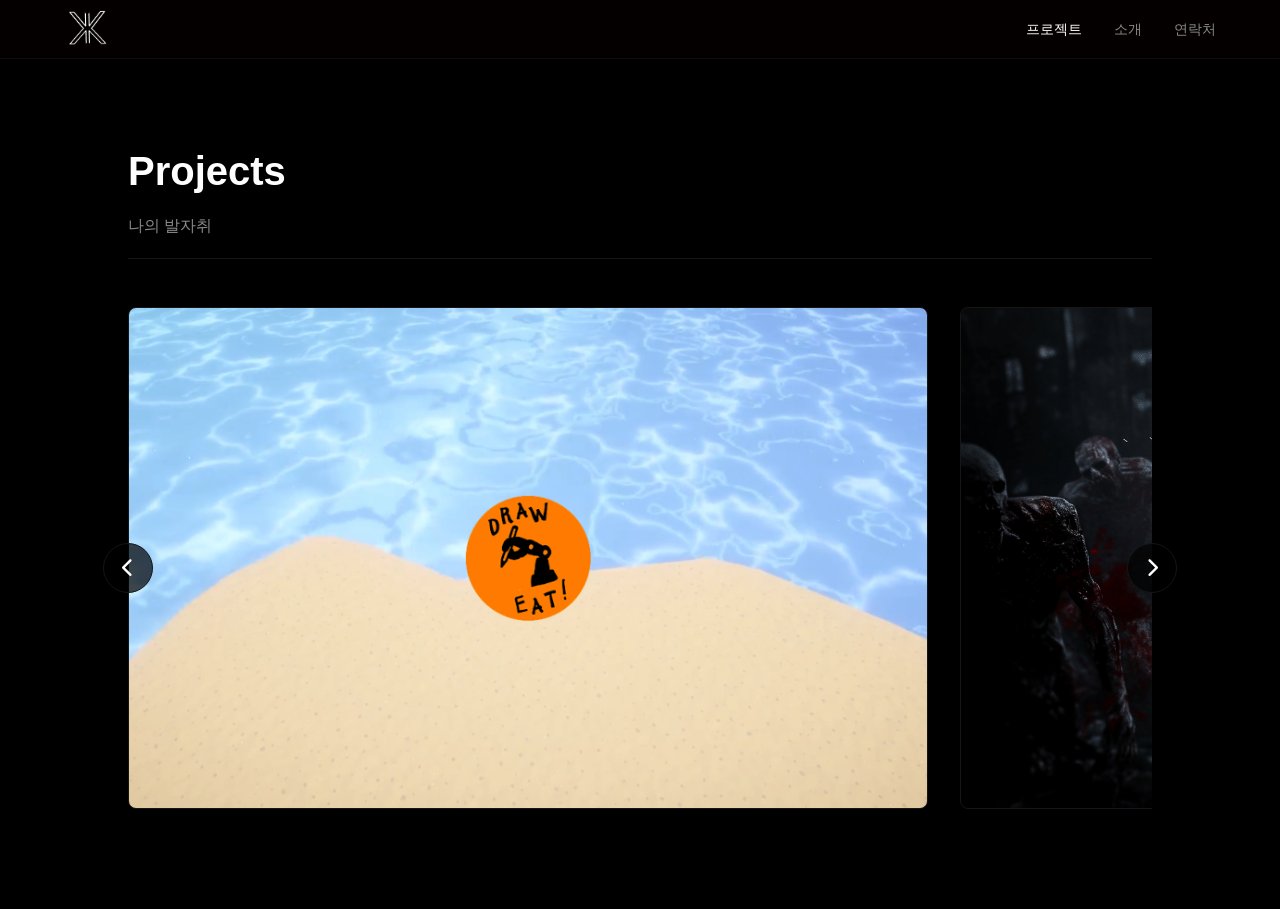
==== index.html @ f2ca092b "04-15 사진 첨부" ====
<!DOCTYPE html>
<html lang="ko">

<head>
    <meta name="viewport" content="width=device-width, initial-scale=1.0">
    <meta charset="UTF-8">
    <title>기록보관소</title>
    <link rel="stylesheet" href="style.css">
    <link rel="stylesheet" href="https://cdnjs.cloudflare.com/ajax/libs/font-awesome/6.4.0/css/all.min.css">
</head>

<body>
    <header>
        <img class="logo" src="./Images/Projects/Name_MonogramW.png" alt="K_Q_1">
        <nav>
            <ul>
                <li><a href="index.html" style="color: var(--text-main);">프로젝트</a></li>
                <li><a href="about.html">소개</a></li>
                <li><a href="contact.html">연락처</a></li>
            </ul>
        </nav>
    </header>



    <section id="projects" class="projects-section">
        <div class="projects-header">
            <div class="title-group">
                <h2>Projects</h2>
                <p>나의 발자취</p>
            </div>
            <!-- <a href="#" target="_blank" class="github-link">개발 블로그 보러가기 <i class="fas fa-blog"></i></a> -->
        </div>

        <div class="carousel-container">
            <button class="carousel-btn prev-btn" aria-label="Previous Project"><i class="fas fa-chevron-left"></i></button>
            <div class="projects-grid" id="projectsGrid">
            <!-- Project 1 -->
            <div class="project-card" onclick="openModal('abyss')">
                <div class="project-img"
                    style="background-image: url('./Images/Projects/DrawIt/Shot1.png');">
                    <div class="project-overlay">
                        <span class="btn-view"><i class="fas fa-expand-arrows-alt"></i> 상세보기</span>
                    </div>
                </div>
                <div class="project-info">
                    <span class="engine-tag">>_ UNITY</span>
                    <h3>Draw It</h3>
                    <p class="project-desc">가상현실에서 핸드트래킹을 통해 그림을 그린 후 로봇팔을 통해 실제 쿠키 위에 그림을 그려주는 게임입니다. 부산 벡스코에서 전시하였습니다.
                    </p>
                    <div class="skill-tags">
                        <span>UNITY</span>
                        <span>C#</span>
                        <span>Meta All in One SDK</span>
                        <span class="plus-tag">+1</span>
                    </div>
                </div>
            </div>

            <!-- Project 2 -->
            <div class="project-card" onclick="openModal('lab')">
                <div class="project-img"
                    style="background-image: url('./Images/Projects/DreadRush/DreadRush.png');">
                    <div class="project-overlay">
                        <span class="btn-view"><i class="fas fa-expand-arrows-alt"></i> 상세보기</span>
                    </div>
                </div>
                <div class="project-info">
                    <span class="engine-tag">>_ UNITY</span>
                    <h3>Dread Rush</h3>
                    <p class="project-desc">VR로 개발한 좀비 슈팅게임입니다. 컨트롤러에 총모양 서드파티손잡이를 달아 몰입도를 높였습니다.</p>
                    <div class="skill-tags">
                        <span>UNITY</span>
                        <span>C#</span>
                        <span>STEAMWORKS API</span>
                    </div>
                </div>
            </div>

            <!-- Project 3 -->
            <div class="project-card" onclick="openModal('campus')">
                <div class="project-img"
                    style="background-image: url('./Images/Projects/Illusion/Illusion0.png');">
                    <div class="project-overlay">
                        <span class="btn-view"><i class="fas fa-expand-arrows-alt"></i> 상세보기</span>
                    </div>
                </div>
                <div class="project-info">
                    <span class="engine-tag">>_ UNITY</span>
                    <h3>환영(幻影)</h3>
                    <p class="project-desc">아두이노와 터치디자이너를 사용해 제작한 인터랙티브 미디어 아트로, 시간의 비가역성과 착각을 담아내고자 하였습니다.</p>
                    <div class="skill-tags">
                        <span>UNITY</span>
                        <span>C#</span>
                        <span>Meta All in One SDK</span>
                    </div>
                </div>
            </div>

            <!-- Project 4: FactoryRunner -->
            <div class="project-card" onclick="openModal('factory')">
                <div class="project-img"
                    style="background-image: url('./Images/Projects/FactoryRunner/OBBY.png');">
                    <div class="project-overlay">
                        <span class="btn-view"><i class="fas fa-expand-arrows-alt"></i> 상세보기</span>
                    </div>
                </div>
                <div class="project-info">
                    <span class="engine-tag">>_ UNITY</span>
                    <h3>Factory Runner</h3>
                    <p class="project-desc">공장을 배경으로 장애물을 극복하며 목적지까지 도달하는 러닝 액션 게임입니다.</p>
                    <div class="skill-tags">
                        <span>UNITY</span>
                        <span>C#</span>
                    </div>
                </div>
            </div>

            <!-- Project 5: Graduation 
            <div class="project-card" onclick="openModal('graduation')">
                <div class="project-img"
                    style="background-image: url('https://images.unsplash.com/photo-1454165804606-c3d57bc86b40?auto=format&fit=crop&q=80&w=400');">
                    <div class="project-overlay">
                        <span class="btn-view"><i class="fas fa-expand-arrows-alt"></i> 상세보기</span>
                    </div>
                </div>
                <div class="project-info">
                    <span class="engine-tag">>_ TBA</span>
                    <h3>졸업작품 (준비중)</h3>
                    <p class="project-desc">현재 진행 중인 졸업작품 프로젝트입니다.</p>
                    <div class="skill-tags">
                        <span>TBA</span>
                    </div>
                </div>
            </div>
            -->
            </div>
            <button class="carousel-btn next-btn" aria-label="Next Project"><i class="fas fa-chevron-right"></i></button>
        </div>
    </section>



    <!-- Project Modal -->
    <div id="projectModal" class="modal">
        <div class="modal-content">
            <div class="modal-header">
                <h2 id="modalTitle">Project Title</h2>
                <span class="close-modal" onclick="closeModal()"><i class="fas fa-times"></i></span>
            </div>

            <div class="modal-body">
                <div class="modal-left">
                    <div class="modal-main-img" id="modalMainImg"></div>
                    <div class="modal-thumbnails" id="modalThumbnails">
                        <!-- Thumbnails will be injected here -->
                    </div>
                </div>

                <div class="modal-right">
                    <div class="modal-actions">
                        <a href="#" target="_blank" class="btn-secondary" id="modalBlogBtn"><i class="fas fa-blog"></i> 개발 과정 보기</a>
                    </div>

                    <div class="modal-section">
                        <h3>ABOUT PROJECT</h3>
                        <p id="modalDesc">프로젝트 설명 내용이 들어갑니다.</p>
                    </div>

                    <div class="modal-section">
                        <h3>KEY FEATURES</h3>
                        <ul id="modalFeatures">
                            <li>핵심 기능 1</li>
                        </ul>
                    </div>

                    <div class="modal-section">
                        <h3>TECH STACK</h3>
                        <div class="skill-tags" id="modalTechStack">
                            <span>Unity</span><span>C#</span>
                        </div>
                    </div>
                </div>
            </div>
        </div>
    </div>

    <!-- Full Screen Image Viewer -->
    <div id="fullScreenViewer" class="fullscreen-viewer">
        <img id="fullScreenImg" src="" alt="Full Screen">
    </div>

    <script src="main.js"></script>
</body>

</html>
---- style.css ----
:root {
    --bg-color: oklch(0.02 0 0);
    /* 배경: 완전 검정보다 약간 깊이감 있는 블랙 */
    --card-bg: oklch(0.07 0 0);
    /* 카드 배경: 짙은 회색 */
    --text-main: oklch(1 0 0);
    --text-sub: oklch(0.63 0 0);
    /* 서브 텍스트: 회색 */
    --accent: oklch(1 0 0);
    /* 강조색: 화이트 */
    --border: oklch(0.2 0 0);
    /* 경계선 색상 */
}

html {
    scroll-behavior: smooth;
    overflow-y: scroll;
}

* {
    margin: 0;
    padding: 0;
    box-sizing: border-box;
    font-family: 'Pretendard', 'Inter', sans-serif;
    /* 폰트가 핵심입니다 */
}

body {
    background-color: var(--bg-color);
    color: var(--text-main);
    line-height: 1.6;
}


header {
    position: sticky;
    top: 0;
    z-index: 1000;
    background-color: rgba(5, 0, 0, 0.8);
    backdrop-filter: blur(10px);
    display: flex;
    justify-content: space-between;
    align-items: center;
    padding: 1rem 5%; /* 원래 수준의 슬림한 상단바 굵기를 유지합니다 */
    border-bottom: 1px solid rgba(255, 255, 255, 0.05);
}

nav {
    margin-left: auto; /* 로고가 공중에 떠 있기 때문에, 메뉴들이 오른쪽 끝에 붙도록 밀어줍니다 */
}

.logo {
    position: absolute;
    top: 5px; /* 위쪽 여백을 주어 상하 간격의 밸런스를 맞춤 */
    left: 5%;
    height: 50px; /* 로고 크기만 단독으로 큼직하게! 숫자를 조절해보세요 */
    width: auto;
    object-fit: contain;
    z-index: 1001; /* 다른 요소들보다 항상 위에 뜨도록 설정 */
}

nav ul {
    display: flex;
    list-style: none;
}

nav ul li {
    margin-left: 2rem;
}

nav ul li a {
    text-decoration: none;
    font-size: 0.9rem;
    color: var(--text-sub);
    transition: 0.3s;
}

nav ul li a:hover {
    color: var(--text-main);
}

.hero {
    display: flex;
    align-items: center;
    justify-content: space-between;
    min-height: 80vh;
    padding: 0 10%;
}

.hero-text {
    flex: 1.2;
}

.badge {
    background: rgba(255, 255, 255, 0.1);
    padding: 8px 16px;
    border-radius: 50px;
    font-size: 0.8rem;
    border: 1px solid var(--border);
    margin-bottom: 2rem;
    display: inline-block;
}

.hero-text h1 {
    font-size: 4.5rem;
    /* 크게 가야 느낌이 납니다 */
    line-height: 1.1;
    margin-bottom: 1.5rem;
}

.hero-text p {
    color: var(--text-sub);
    font-size: 1.1rem;
    margin-bottom: 2rem;
}

.hero-text strong {
    color: var(--text-main);
}

.hero-visual {
    flex: 0.8;
    display: flex;
    justify-content: flex-end;
}

.image-card {
    position: relative;
    max-width: 450px;
    width: 100%;
    height: 500px;
    display: flex;
    align-items: flex-end;
    padding: 20px;
    cursor: pointer;
    transition: transform 0.3s cubic-bezier(0.25, 1, 0.5, 1);
}

.image-card:hover {
    transform: translateY(-10px);
}

.card-bg-front, .card-bg-back {
    position: absolute;
    top: 0; left: 0; right: 0; bottom: 0;
    border-radius: 24px;
    background-size: cover;
    background-position: center;
    border: 1px solid #2a2a2a;
    background-color: var(--card-bg);
    transition: transform 0.5s cubic-bezier(0.4, 0, 0.2, 1), z-index 0s 0.25s, box-shadow 0.5s ease;
    box-shadow: 0 5px 15px rgba(0,0,0,0.3);
}

.card-bg-front {
    background-image: url('Images/Profile/IMG_20240602_171643_382.webp'); 
    transform: rotate(0deg) translate(0px, 0px);
    z-index: 2;
}

.card-bg-back {
    background-image: url('https://images.unsplash.com/photo-1592478411213-6153e4ebc07d?auto=format&fit=crop&q=80&w=600'); 
    transform: rotate(-3deg) translate(-10px, 5px);
    z-index: 1;
}

.image-card:hover .card-bg-front {
    box-shadow: 0 15px 30px rgba(0, 0, 0, 0.5);
}

.image-card.swapped .card-bg-front {
    transform: rotate(-3deg) translate(-10px, 5px);
    z-index: 1;
    box-shadow: 0 5px 15px rgba(0,0,0,0.3);
}

.image-card.swapped .card-bg-back {
    transform: rotate(0deg) translate(0px, 0px);
    z-index: 2;
}

.image-card.swapped:hover .card-bg-back {
    box-shadow: 0 15px 30px rgba(0, 0, 0, 0.5);
}

/* Removed `::before` tilted line, combined with real layered cards */

.badge-unity {
    background: #000;
    padding: 10px 20px;
    border-radius: 12px;
    font-size: 0.8rem;
    border: 1px solid var(--border);
    display: flex;
    align-items: center;
    position: relative;
    z-index: 10;
}

.cta-group {
    display: flex;
    align-items: center;
    gap: 20px;
}

.btn-primary {
    background: #fff;
    color: #000;
    padding: 15px 35px;
    border-radius: 12px;
    font-weight: 700;
    border: none;
    cursor: pointer;
}

.social-links i {
    font-size: 1.2rem;
    color: var(--text-sub);
    margin-left: 15px;
    padding: 12px;
    border: 1px solid var(--border);
    border-radius: 50%;
    cursor: pointer;
}


.about-me {
    padding: 5rem 10%;
}

.section-title h2 {
    font-size: 2.5rem;
    margin-bottom: 10px;
}

.about-content {
    display: flex;
    gap: 60px;
    margin-top: 40px;
}

.content-left {
    flex: 1.2;
}

.content-right {
    flex: 0.8;
}

.tech-grid {
    display: grid;
    grid-template-columns: repeat(2, 1fr);
    gap: 20px;
    margin-bottom: 30px;
}

.tech-card,
.background-box {
    background: #121212;
    border: 1px solid #2a2a2a;
    padding: 24px;
    border-radius: 16px;
}

.section-title p {
    color: var(--text-sub);
    font-size: 1.1rem;
    margin-bottom: 2rem;
}

.background-box p {
    color: var(--text-sub);
}

h3 {
    font-size: 1.3rem;
    margin-bottom: 1.5rem;
    color: var(--text-main);
}

.timeline {
    position: relative;
}

.timeline-item {
    position: relative;
    background: #121212;
    border: 1px solid #2a2a2a;
    padding: 24px;
    border-radius: 16px;
    margin-left: 30px;
    margin-bottom: 30px;
}

/* 수직 선 */
.timeline::before {
    content: '';
    position: absolute;
    left: 15px;
    transform: translateX(-50%);
    top: 10px;
    bottom: 0;
    width: 2px;
    background: #333;
}

/* 타임라인 원 */
.timeline-item::before {
    content: '';
    position: absolute;
    left: -15.5px;
    transform: translateX(-50%);
    top: 28px;
    width: 14px;
    height: 14px;
    border-radius: 50%;
    border: 2px solid #555;
    background: #121212;
    z-index: 1;
}

.time-header {
    display: flex;
    justify-content: space-between;
    align-items: center;
    margin-bottom: 10px;
}

.time-header h4 {
    font-size: 1.1rem;
    color: var(--text-main);
}

.time-header .date {
    font-size: 0.9rem;
    color: var(--text-sub);
}

.sub-title {
    color: var(--accent);
    font-weight: 500;
    margin-bottom: 8px;
}

.desc {
    color: var(--text-sub);
    font-size: 0.95rem;
}

@media (max-width: 1024px) {
    .about-content {
        flex-direction: column;
        /* 세로로 쌓기 */
    }

    .tech-grid {
        grid-template-columns: 1fr;
        /* 1줄로 변경 */
    }
}

/* ==========================================================================
   Projects Section
   ========================================================================== */
.projects-section {
    padding: 5rem 10%;
}

.projects-header {
    display: flex;
    justify-content: space-between;
    align-items: flex-end;
    margin-bottom: 3rem;
    border-bottom: 1px solid var(--border);
    padding-bottom: 20px;
}

.projects-header h2 {
    font-size: 2.5rem;
    margin-bottom: 10px;
}

.projects-header p {
    color: var(--text-sub);
}

.github-link {
    color: var(--text-main);
    text-decoration: none;
    font-size: 0.9rem;
    display: flex;
    align-items: center;
    gap: 8px;
    font-weight: 500;
}

.github-link:hover {
    color: var(--accent);
}

.carousel-container {
    position: relative;
    display: flex;
    align-items: center;
    width: 100%;
}

.carousel-btn {
    position: absolute;
    top: 50%;
    transform: translateY(-50%);
    background: rgba(0, 0, 0, 0.7);
    color: white;
    border: 1px solid var(--border);
    width: 50px;
    height: 50px;
    border-radius: 50%;
    display: flex;
    align-items: center;
    justify-content: center;
    cursor: pointer;
    z-index: 10;
    transition: 0.3s;
    font-size: 1.2rem;
}

.carousel-btn:hover {
    background: #fff;
    color: #000;
}

.prev-btn {
    left: -25px;
}

.next-btn {
    right: -25px;
}

.projects-grid {
    display: flex;
    gap: 32px;
    overflow-x: auto;
    scroll-behavior: smooth;
    scroll-snap-type: x mandatory;
    padding-bottom: 20px;
    width: 100%;
}

/* Custom Scrollbar for Carousel */
.projects-grid::-webkit-scrollbar {
    height: 8px;
}
.projects-grid::-webkit-scrollbar-track {
    background: #111; 
    border-radius: 4px;
}
.projects-grid::-webkit-scrollbar-thumb {
    background: #444; 
    border-radius: 4px;
}

.project-card {
    flex: 0 0 calc(90% - 16px);
    max-width: 800px;
    scroll-snap-align: center;
    background: #111;
    border: 1px solid var(--border);
    border-radius: 8px;
    overflow: hidden;
    display: flex;
    flex-direction: column;
}

.project-img {
    height: 500px;
    background-size: cover;
    background-position: center;
}

.project-info {
    display: none;
}

.engine-tag {
    font-size: 0.75rem;
    color: #888;
    margin-bottom: 12px;
    letter-spacing: 1px;
    font-weight: 600;
}

.project-card h3 {
    font-size: 1.4rem;
    margin-bottom: 12px;
}

.project-desc {
    color: var(--text-sub);
    font-size: 0.95rem;
    margin-bottom: 24px;
    flex: 1;
    line-height: 1.5;
}

.skill-tags {
    display: flex;
    flex-wrap: wrap;
    gap: 8px;
}

.skill-tags span {
    background: #1a1a1a;
    border: 1px solid #333;
    padding: 6px 12px;
    font-size: 0.75rem;
    color: #aaa;
    border-radius: 4px;
}

.skill-tags .plus-tag {
    background: #222;
    color: #fff;
}

/* ==========================================================================
   Contact Section
   ========================================================================== */
.contact-section {
    padding: 5rem 10% 8rem 10%;
    display: flex;
    justify-content: center;
}

.contact-card {
    background: #151515;
    border-radius: 16px;
    padding: 60px;
    width: 100%;
    max-width: 900px;
    text-align: center;
}

.contact-card h2 {
    font-size: 3rem;
    margin-bottom: 15px;
}

.contact-subtitle {
    color: var(--text-sub);
    font-size: 1.1rem;
    margin-bottom: 50px;
    line-height: 1.6;
}

.contact-grid {
    display: grid;
    grid-template-columns: 1fr 1fr;
    gap: 20px;
    margin-bottom: 40px;
}

.contact-item {
    background: #0a0a0a;
    border: 1px solid var(--border);
    padding: 24px;
    display: flex;
    align-items: center;
    gap: 20px;
    text-align: left;
}

.contact-icon {
    width: 48px;
    height: 48px;
    background: #1a1a1a;
    border-radius: 50%;
    display: flex;
    align-items: center;
    justify-content: center;
    font-size: 1.2rem;
    color: #888;
}

.contact-text {
    display: flex;
    flex-direction: column;
    gap: 4px;
}

.contact-label {
    font-size: 0.75rem;
    color: #666;
    letter-spacing: 1px;
}

.contact-text strong {
    font-size: 1.1rem;
    font-weight: 500;
}

.btn-centered {
    margin: 0 auto;
    display: flex;
    align-items: center;
    gap: 10px;
}

@media (max-width: 1024px) {
    .project-card {
        flex: 0 0 calc(100% - 16px);
    }
}

@media (max-width: 768px) {
    .contact-grid {
        grid-template-columns: 1fr;
    }
    
    .projects-header {
        flex-direction: column;
        align-items: flex-start;
        gap: 20px;
    }
}

/* ==========================================================================
   Project Hover Effects
   ========================================================================== */
.project-card {
    cursor: pointer;
    transition: transform 0.3s ease, box-shadow 0.3s ease;
}

.project-card:hover {
    transform: translateY(-5px);
    border-color: #444;
}

.project-img {
    position: relative;
}

.project-overlay {
    position: absolute;
    top: 0; left: 0; right: 0; bottom: 0;
    background: rgba(0, 0, 0, 0.5);
    display: flex;
    align-items: center;
    justify-content: center;
    opacity: 0;
    transition: opacity 0.3s;
}

.project-card:hover .project-overlay {
    opacity: 1;
}

.btn-view {
    background: #fff;
    color: #000;
    padding: 12px 24px;
    border-radius: 30px;
    font-weight: 700;
    font-size: 0.95rem;
    display: flex;
    align-items: center;
    gap: 8px;
    transform: translateY(10px);
    transition: transform 0.3s;
}

.project-card:hover .btn-view {
    transform: translateY(0);
}

/* ==========================================================================
   Project Modal Structure
   ========================================================================== */
.modal {
    display: none;
    position: fixed;
    top: 0; left: 0; 
    width: 100%; height: 100%;
    background: rgba(0, 0, 0, 0.85);
    z-index: 1000;
    justify-content: center;
    align-items: center;
    padding: 20px;
}

.modal.active {
    display: flex;
    animation: fadeIn 0.3s;
}

@keyframes fadeIn {
    from { opacity: 0; }
    to { opacity: 1; }
}

.modal-content {
    background: #0f0f0f;
    width: 100%;
    max-width: 1200px;
    max-height: 90vh;
    border-radius: 8px;
    border: 1px solid #333;
    display: flex;
    flex-direction: column;
    overflow: hidden;
}

.modal-header {
    display: flex;
    justify-content: space-between;
    align-items: center;
    padding: 20px 30px;
    border-bottom: 1px solid #222;
}

.modal-header h2 {
    font-size: 1.5rem;
    margin: 0;
}

.close-modal {
    font-size: 1.2rem;
    color: #888;
    cursor: pointer;
    padding: 5px;
    transition: color 0.2s;
}

.close-modal:hover {
    color: #fff;
}

.modal-body {
    display: flex;
    flex-wrap: wrap;
    overflow-y: auto;
}

/* Modal Split Layout */
.modal-left {
    flex: 1.4;
    min-width: 300px;
    background: #000;
}

.modal-right {
    flex: 1;
    min-width: 300px;
    padding: 30px;
    border-left: 1px solid #222;
}

/* Modal Graphics */
.modal-main-img {
    width: 100%;
    aspect-ratio: 16/9;
    background-size: cover;
    background-position: center;
}

.modal-thumbnails {
    display: flex;
    gap: 10px;
    padding: 15px;
    background: #050505;
}

.thumb-img {
    width: 100px;
    height: 60px;
    background-size: cover;
    background-position: center;
    border: 2px solid transparent;
    cursor: pointer;
    opacity: 0.6;
    transition: 0.2s;
}

.thumb-img:hover, .thumb-img.active {
    opacity: 1;
    border-color: #fff;
}

/* Modal Details */
.modal-actions {
    display: flex;
    gap: 15px;
    margin-bottom: 40px;
}

.modal-actions a {
    flex: 1;
    text-align: center;
    padding: 12px;
    border-radius: 4px;
    text-decoration: none;
    font-weight: 600;
    font-size: 0.95rem;
    display: flex;
    align-items: center;
    justify-content: center;
    gap: 8px;
}

.btn-secondary {
    background: #1a1a1a;
    color: #fff;
    border: 1px solid #333;
}

.btn-secondary:hover {
    background: #222;
}

.modal-section {
    margin-bottom: 30px;
}

.modal-section h3 {
    font-size: 0.8rem;
    color: #888;
    letter-spacing: 1.5px;
    margin-bottom: 15px;
}

#modalDesc {
    color: #ccc;
    line-height: 1.6;
    font-size: 0.95rem;
}

#modalFeatures {
    list-style: none;
    padding: 0;
}

#modalFeatures li {
    position: relative;
    padding-left: 15px;
    margin-bottom: 12px;
    color: #bbb;
    font-size: 0.9rem;
}

#modalFeatures li::before {
    content: '•';
    position: absolute;
    left: 0;
    color: #666;
}

@media (max-width: 768px) {
    .modal-body {
        flex-direction: column;
    }
    .modal-right {
        border-left: none;
        border-top: 1px solid #222;
    }
}

/* ==========================================================================
   Full Screen Image Viewer
   ========================================================================== */
.fullscreen-viewer {
    display: none;
    position: fixed;
    top: 0; left: 0;
    width: 100vw; height: 100vh;
    background: rgba(0, 0, 0, 0.95);
    z-index: 9999;
    justify-content: center;
    align-items: center;
    cursor: zoom-out;
    animation: fadeIn 0.3s;
}

.fullscreen-viewer.active {
    display: flex;
}

.fullscreen-viewer img {
    max-width: 90vw;
    max-height: 90vh;
    object-fit: contain;
    border-radius: 8px;
    box-shadow: 0 10px 40px rgba(0, 0, 0, 0.5);
    transition: max-width 0.3s, max-height 0.3s, margin 0.3s;
}

.fullscreen-viewer.zoomed-container {
    align-items: flex-start;
    justify-content: center;
    overflow-y: auto;
    overflow-x: hidden;
    padding: 50px 0;
}

.fullscreen-viewer.zoomed-container img {
    width: 90vw;
    max-width: 1200px;
    height: auto;
    max-height: none;
    margin: 0 auto;
}
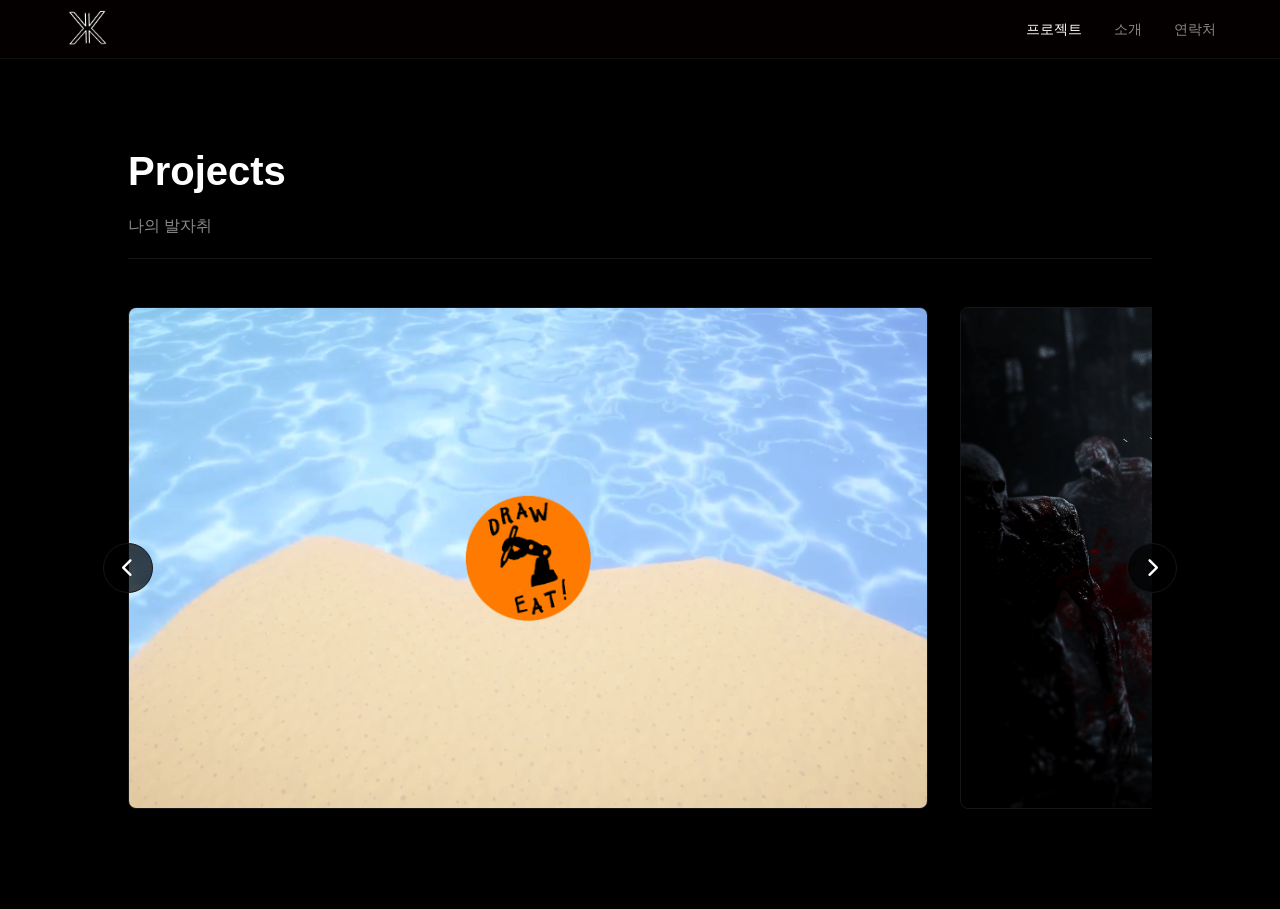
==== commit 36a77c10: "Webp 변환" ====
--- a/index.html
+++ b/index.html
@@ -38,7 +38,7 @@
             <!-- Project 1 -->
             <div class="project-card" onclick="openModal('abyss')">
                 <div class="project-img"
-                    style="background-image: url('./Images/Projects/DrawIt/Shot1.png');">
+                    style="background-image: url('./Images/Projects/DrawIt/Shot1.webp');">
                     <div class="project-overlay">
                         <span class="btn-view"><i class="fas fa-expand-arrows-alt"></i> 상세보기</span>
                     </div>
@@ -60,7 +60,7 @@
             <!-- Project 2 -->
             <div class="project-card" onclick="openModal('lab')">
                 <div class="project-img"
-                    style="background-image: url('./Images/Projects/DreadRush/DreadRush.png');">
+                    style="background-image: url('./Images/Projects/DreadRush/DreadRush.webp');">
                     <div class="project-overlay">
                         <span class="btn-view"><i class="fas fa-expand-arrows-alt"></i> 상세보기</span>
                     </div>
@@ -80,7 +80,7 @@
             <!-- Project 3 -->
             <div class="project-card" onclick="openModal('campus')">
                 <div class="project-img"
-                    style="background-image: url('./Images/Projects/Illusion/Illusion0.png');">
+                    style="background-image: url('./Images/Projects/Illusion/Illusion0.webp');">
                     <div class="project-overlay">
                         <span class="btn-view"><i class="fas fa-expand-arrows-alt"></i> 상세보기</span>
                     </div>
@@ -100,7 +100,7 @@
             <!-- Project 4: FactoryRunner -->
             <div class="project-card" onclick="openModal('factory')">
                 <div class="project-img"
-                    style="background-image: url('./Images/Projects/FactoryRunner/OBBY.png');">
+                    style="background-image: url('./Images/Projects/FactoryRunner/OBBY.webp');">
                     <div class="project-overlay">
                         <span class="btn-view"><i class="fas fa-expand-arrows-alt"></i> 상세보기</span>
                     </div>
--- a/style.css
+++ b/style.css
@@ -630,6 +630,8 @@
 .project-card {
     cursor: pointer;
     transition: transform 0.3s ease, box-shadow 0.3s ease;
+    will-change: transform;
+    transform: translateZ(0);
 }
 
 .project-card:hover {
@@ -678,7 +680,10 @@
    Project Modal Structure
    ========================================================================== */
 .modal {
-    display: none;
+    display: flex;
+    visibility: hidden;
+    opacity: 0;
+    pointer-events: none;
     position: fixed;
     top: 0; left: 0; 
     width: 100%; height: 100%;
@@ -687,11 +692,13 @@
     justify-content: center;
     align-items: center;
     padding: 20px;
+    transition: opacity 0.2s, visibility 0.2s;
 }
 
 .modal.active {
-    display: flex;
-    animation: fadeIn 0.3s;
+    visibility: visible;
+    opacity: 1;
+    pointer-events: auto;
 }
 
 @keyframes fadeIn {
@@ -869,7 +876,10 @@
    Full Screen Image Viewer
    ========================================================================== */
 .fullscreen-viewer {
-    display: none;
+    display: flex;
+    visibility: hidden;
+    opacity: 0;
+    pointer-events: none;
     position: fixed;
     top: 0; left: 0;
     width: 100vw; height: 100vh;
@@ -878,11 +888,13 @@
     justify-content: center;
     align-items: center;
     cursor: zoom-out;
-    animation: fadeIn 0.3s;
+    transition: opacity 0.2s, visibility 0.2s;
 }
 
 .fullscreen-viewer.active {
-    display: flex;
+    visibility: visible;
+    opacity: 1;
+    pointer-events: auto;
 }
 
 .fullscreen-viewer img {
@@ -891,7 +903,6 @@
     object-fit: contain;
     border-radius: 8px;
     box-shadow: 0 10px 40px rgba(0, 0, 0, 0.5);
-    transition: max-width 0.3s, max-height 0.3s, margin 0.3s;
 }
 
 .fullscreen-viewer.zoomed-container {
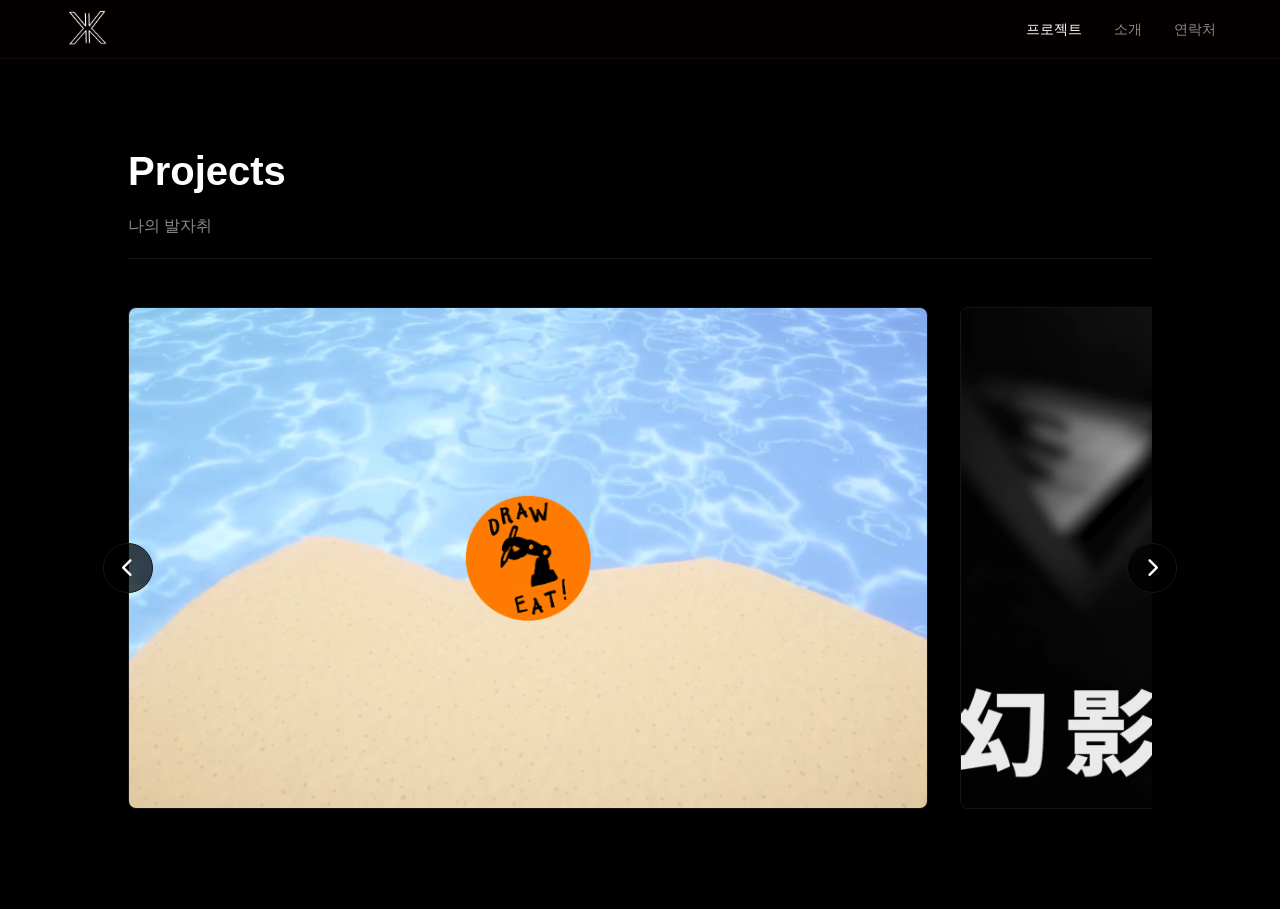
==== commit 1b6c2c03: "오타수정" ====
--- a/index.html
+++ b/index.html
@@ -1,122 +1,166 @@
 <!DOCTYPE html>
 <html lang="ko">
-
-<head>
-    <meta name="viewport" content="width=device-width, initial-scale=1.0">
-    <meta charset="UTF-8">
+  <head>
+    <meta name="viewport" content="width=device-width, initial-scale=1.0" />
+    <meta charset="UTF-8" />
     <title>기록보관소</title>
-    <link rel="stylesheet" href="style.css">
-    <link rel="stylesheet" href="https://cdnjs.cloudflare.com/ajax/libs/font-awesome/6.4.0/css/all.min.css">
-</head>
-
-<body>
+    <link rel="stylesheet" href="style.css" />
+    <link
+      rel="stylesheet"
+      href="https://cdnjs.cloudflare.com/ajax/libs/font-awesome/6.4.0/css/all.min.css"
+    />
+  </head>
+
+  <body>
     <header>
-        <img class="logo" src="./Images/Projects/Name_MonogramW.png" alt="K_Q_1">
-        <nav>
-            <ul>
-                <li><a href="index.html" style="color: var(--text-main);">프로젝트</a></li>
-                <li><a href="about.html">소개</a></li>
-                <li><a href="contact.html">연락처</a></li>
-            </ul>
-        </nav>
+      <img
+        class="logo"
+        src="./Images/Projects/Name_MonogramW.png"
+        alt="K_Q_1"
+      />
+      <nav>
+        <ul>
+          <li>
+            <a href="index.html" style="color: var(--text-main)">프로젝트</a>
+          </li>
+          <li><a href="about.html">소개</a></li>
+          <li><a href="contact.html">연락처</a></li>
+        </ul>
+      </nav>
     </header>
 
-
-
     <section id="projects" class="projects-section">
-        <div class="projects-header">
-            <div class="title-group">
-                <h2>Projects</h2>
-                <p>나의 발자취</p>
-            </div>
-            <!-- <a href="#" target="_blank" class="github-link">개발 블로그 보러가기 <i class="fas fa-blog"></i></a> -->
-        </div>
-
-        <div class="carousel-container">
-            <button class="carousel-btn prev-btn" aria-label="Previous Project"><i class="fas fa-chevron-left"></i></button>
-            <div class="projects-grid" id="projectsGrid">
-            <!-- Project 1 -->
-            <div class="project-card" onclick="openModal('abyss')">
-                <div class="project-img"
-                    style="background-image: url('./Images/Projects/DrawIt/Shot1.webp');">
-                    <div class="project-overlay">
-                        <span class="btn-view"><i class="fas fa-expand-arrows-alt"></i> 상세보기</span>
-                    </div>
-                </div>
-                <div class="project-info">
-                    <span class="engine-tag">>_ UNITY</span>
-                    <h3>Draw It</h3>
-                    <p class="project-desc">가상현실에서 핸드트래킹을 통해 그림을 그린 후 로봇팔을 통해 실제 쿠키 위에 그림을 그려주는 게임입니다. 부산 벡스코에서 전시하였습니다.
-                    </p>
-                    <div class="skill-tags">
-                        <span>UNITY</span>
-                        <span>C#</span>
-                        <span>Meta All in One SDK</span>
-                        <span class="plus-tag">+1</span>
-                    </div>
-                </div>
-            </div>
-
-            <!-- Project 2 -->
-            <div class="project-card" onclick="openModal('lab')">
-                <div class="project-img"
-                    style="background-image: url('./Images/Projects/DreadRush/DreadRush.webp');">
-                    <div class="project-overlay">
-                        <span class="btn-view"><i class="fas fa-expand-arrows-alt"></i> 상세보기</span>
-                    </div>
-                </div>
-                <div class="project-info">
-                    <span class="engine-tag">>_ UNITY</span>
-                    <h3>Dread Rush</h3>
-                    <p class="project-desc">VR로 개발한 좀비 슈팅게임입니다. 컨트롤러에 총모양 서드파티손잡이를 달아 몰입도를 높였습니다.</p>
-                    <div class="skill-tags">
-                        <span>UNITY</span>
-                        <span>C#</span>
-                        <span>STEAMWORKS API</span>
-                    </div>
-                </div>
-            </div>
-
-            <!-- Project 3 -->
-            <div class="project-card" onclick="openModal('campus')">
-                <div class="project-img"
-                    style="background-image: url('./Images/Projects/Illusion/Illusion0.webp');">
-                    <div class="project-overlay">
-                        <span class="btn-view"><i class="fas fa-expand-arrows-alt"></i> 상세보기</span>
-                    </div>
-                </div>
-                <div class="project-info">
-                    <span class="engine-tag">>_ UNITY</span>
-                    <h3>환영(幻影)</h3>
-                    <p class="project-desc">아두이노와 터치디자이너를 사용해 제작한 인터랙티브 미디어 아트로, 시간의 비가역성과 착각을 담아내고자 하였습니다.</p>
-                    <div class="skill-tags">
-                        <span>UNITY</span>
-                        <span>C#</span>
-                        <span>Meta All in One SDK</span>
-                    </div>
-                </div>
-            </div>
-
-            <!-- Project 4: FactoryRunner -->
-            <div class="project-card" onclick="openModal('factory')">
-                <div class="project-img"
-                    style="background-image: url('./Images/Projects/FactoryRunner/OBBY.webp');">
-                    <div class="project-overlay">
-                        <span class="btn-view"><i class="fas fa-expand-arrows-alt"></i> 상세보기</span>
-                    </div>
-                </div>
-                <div class="project-info">
-                    <span class="engine-tag">>_ UNITY</span>
-                    <h3>Factory Runner</h3>
-                    <p class="project-desc">공장을 배경으로 장애물을 극복하며 목적지까지 도달하는 러닝 액션 게임입니다.</p>
-                    <div class="skill-tags">
-                        <span>UNITY</span>
-                        <span>C#</span>
-                    </div>
-                </div>
-            </div>
-
-            <!-- Project 5: Graduation 
+      <div class="projects-header">
+        <div class="title-group">
+          <h2>Projects</h2>
+          <p>나의 발자취</p>
+        </div>
+        <!-- <a href="#" target="_blank" class="github-link">개발 블로그 보러가기 <i class="fas fa-blog"></i></a> -->
+      </div>
+
+      <div class="carousel-container">
+        <button class="carousel-btn prev-btn" aria-label="Previous Project">
+          <i class="fas fa-chevron-left"></i>
+        </button>
+        <div class="projects-grid" id="projectsGrid">
+          <!-- Project 1 -->
+          <div class="project-card" onclick="openModal('abyss')">
+            <div
+              class="project-img"
+              style="
+                background-image: url('./Images/Projects/DrawIt/Shot1.webp');
+              "
+            >
+              <div class="project-overlay">
+                <span class="btn-view"
+                  ><i class="fas fa-expand-arrows-alt"></i> 상세보기</span
+                >
+              </div>
+            </div>
+            <div class="project-info">
+              <span class="engine-tag">>_ UNITY</span>
+              <h3>Draw It</h3>
+              <p class="project-desc">
+                가상현실에서 핸드트래킹을 통해 그림을 그린 후 로봇팔을 통해 실제
+                쿠키 위에 그림을 그려주는 게임입니다. 부산 벡스코에서
+                전시하였습니다.
+              </p>
+              <div class="skill-tags">
+                <span>UNITY</span>
+                <span>C#</span>
+                <span>Meta All in One SDK</span>
+                <span class="plus-tag">+1</span>
+              </div>
+            </div>
+          </div>
+
+          <!-- Project 3 -->
+          <div class="project-card" onclick="openModal('campus')">
+            <div
+              class="project-img"
+              style="
+                background-image: url('./Images/Projects/Illusion/Illusion0.webp');
+              "
+            >
+              <div class="project-overlay">
+                <span class="btn-view"
+                  ><i class="fas fa-expand-arrows-alt"></i> 상세보기</span
+                >
+              </div>
+            </div>
+            <div class="project-info">
+              <span class="engine-tag">>_ UNITY</span>
+              <h3>환영(幻影)</h3>
+              <p class="project-desc">
+                아두이노와 터치디자이너를 사용해 제작한 인터랙티브 미디어
+                아트로, 시간의 비가역성과 착각을 담아내고자 하였습니다.
+              </p>
+              <div class="skill-tags">
+                <span>UNITY</span>
+                <span>C#</span>
+                <span>Meta All in One SDK</span>
+              </div>
+            </div>
+          </div>
+
+          <!-- Project 4: FactoryRunner -->
+          <div class="project-card" onclick="openModal('factory')">
+            <div
+              class="project-img"
+              style="
+                background-image: url('./Images/Projects/FactoryRunner/OBBY.webp');
+              "
+            >
+              <div class="project-overlay">
+                <span class="btn-view"
+                  ><i class="fas fa-expand-arrows-alt"></i> 상세보기</span
+                >
+              </div>
+            </div>
+            <div class="project-info">
+              <span class="engine-tag">>_ UNITY</span>
+              <h3>Factory Runner</h3>
+              <p class="project-desc">
+                공장을 배경으로 장애물을 극복하며 목적지까지 도달하는 러닝 액션
+                게임입니다.
+              </p>
+              <div class="skill-tags">
+                <span>UNITY</span>
+                <span>C#</span>
+              </div>
+            </div>
+          </div>
+
+          <!-- Project 2 -->
+          <div class="project-card" onclick="openModal('lab')">
+            <div
+              class="project-img"
+              style="
+                background-image: url('./Images/Projects/DreadRush/DreadRush.webp');
+              "
+            >
+              <div class="project-overlay">
+                <span class="btn-view"
+                  ><i class="fas fa-expand-arrows-alt"></i> 상세보기</span
+                >
+              </div>
+            </div>
+            <div class="project-info">
+              <span class="engine-tag">>_ UNITY</span>
+              <h3>Dread Rush</h3>
+              <p class="project-desc">
+                VR로 개발한 좀비 슈팅게임입니다. 컨트롤러에 총모양
+                서드파티손잡이를 달아 몰입도를 높였습니다.
+              </p>
+              <div class="skill-tags">
+                <span>UNITY</span>
+                <span>C#</span>
+                <span>STEAMWORKS API</span>
+              </div>
+            </div>
+          </div>
+
+          <!-- Project 5: Graduation 
             <div class="project-card" onclick="openModal('graduation')">
                 <div class="project-img"
                     style="background-image: url('https://images.unsplash.com/photo-1454165804606-c3d57bc86b40?auto=format&fit=crop&q=80&w=400');">
@@ -134,63 +178,70 @@
                 </div>
             </div>
             -->
-            </div>
-            <button class="carousel-btn next-btn" aria-label="Next Project"><i class="fas fa-chevron-right"></i></button>
-        </div>
+        </div>
+        <button class="carousel-btn next-btn" aria-label="Next Project">
+          <i class="fas fa-chevron-right"></i>
+        </button>
+      </div>
     </section>
-
-
 
     <!-- Project Modal -->
     <div id="projectModal" class="modal">
-        <div class="modal-content">
-            <div class="modal-header">
-                <h2 id="modalTitle">Project Title</h2>
-                <span class="close-modal" onclick="closeModal()"><i class="fas fa-times"></i></span>
-            </div>
-
-            <div class="modal-body">
-                <div class="modal-left">
-                    <div class="modal-main-img" id="modalMainImg"></div>
-                    <div class="modal-thumbnails" id="modalThumbnails">
-                        <!-- Thumbnails will be injected here -->
-                    </div>
-                </div>
-
-                <div class="modal-right">
-                    <div class="modal-actions">
-                        <a href="#" target="_blank" class="btn-secondary" id="modalBlogBtn"><i class="fas fa-blog"></i> 개발 과정 보기</a>
-                    </div>
-
-                    <div class="modal-section">
-                        <h3>ABOUT PROJECT</h3>
-                        <p id="modalDesc">프로젝트 설명 내용이 들어갑니다.</p>
-                    </div>
-
-                    <div class="modal-section">
-                        <h3>KEY FEATURES</h3>
-                        <ul id="modalFeatures">
-                            <li>핵심 기능 1</li>
-                        </ul>
-                    </div>
-
-                    <div class="modal-section">
-                        <h3>TECH STACK</h3>
-                        <div class="skill-tags" id="modalTechStack">
-                            <span>Unity</span><span>C#</span>
-                        </div>
-                    </div>
-                </div>
-            </div>
-        </div>
+      <div class="modal-content">
+        <div class="modal-header">
+          <h2 id="modalTitle">Project Title</h2>
+          <span class="close-modal" onclick="closeModal()"
+            ><i class="fas fa-times"></i
+          ></span>
+        </div>
+
+        <div class="modal-body">
+          <div class="modal-left">
+            <div class="modal-main-img" id="modalMainImg"></div>
+            <div class="modal-thumbnails" id="modalThumbnails">
+              <!-- Thumbnails will be injected here -->
+            </div>
+          </div>
+
+          <div class="modal-right">
+            <div class="modal-actions">
+              <a
+                href="#"
+                target="_blank"
+                class="btn-secondary"
+                id="modalBlogBtn"
+                ><i class="fas fa-blog"></i> 개발 과정 보기</a
+              >
+            </div>
+
+            <div class="modal-section">
+              <h3>ABOUT PROJECT</h3>
+              <p id="modalDesc">프로젝트 설명 내용이 들어갑니다.</p>
+            </div>
+
+            <div class="modal-section">
+              <h3>KEY FEATURES</h3>
+              <ul id="modalFeatures">
+                <li>핵심 기능 1</li>
+              </ul>
+            </div>
+
+            <div class="modal-section">
+              <h3>TECH STACK</h3>
+              <div class="skill-tags" id="modalTechStack">
+                <span>Unity</span><span>C#</span>
+              </div>
+            </div>
+          </div>
+        </div>
+      </div>
     </div>
 
     <!-- Full Screen Image Viewer -->
     <div id="fullScreenViewer" class="fullscreen-viewer">
-        <img id="fullScreenImg" src="" alt="Full Screen">
+      <img id="fullScreenImg" src="" alt="Full Screen" />
     </div>
 
     <script src="main.js"></script>
-</body>
-
-</html>+  </body>
+</html>
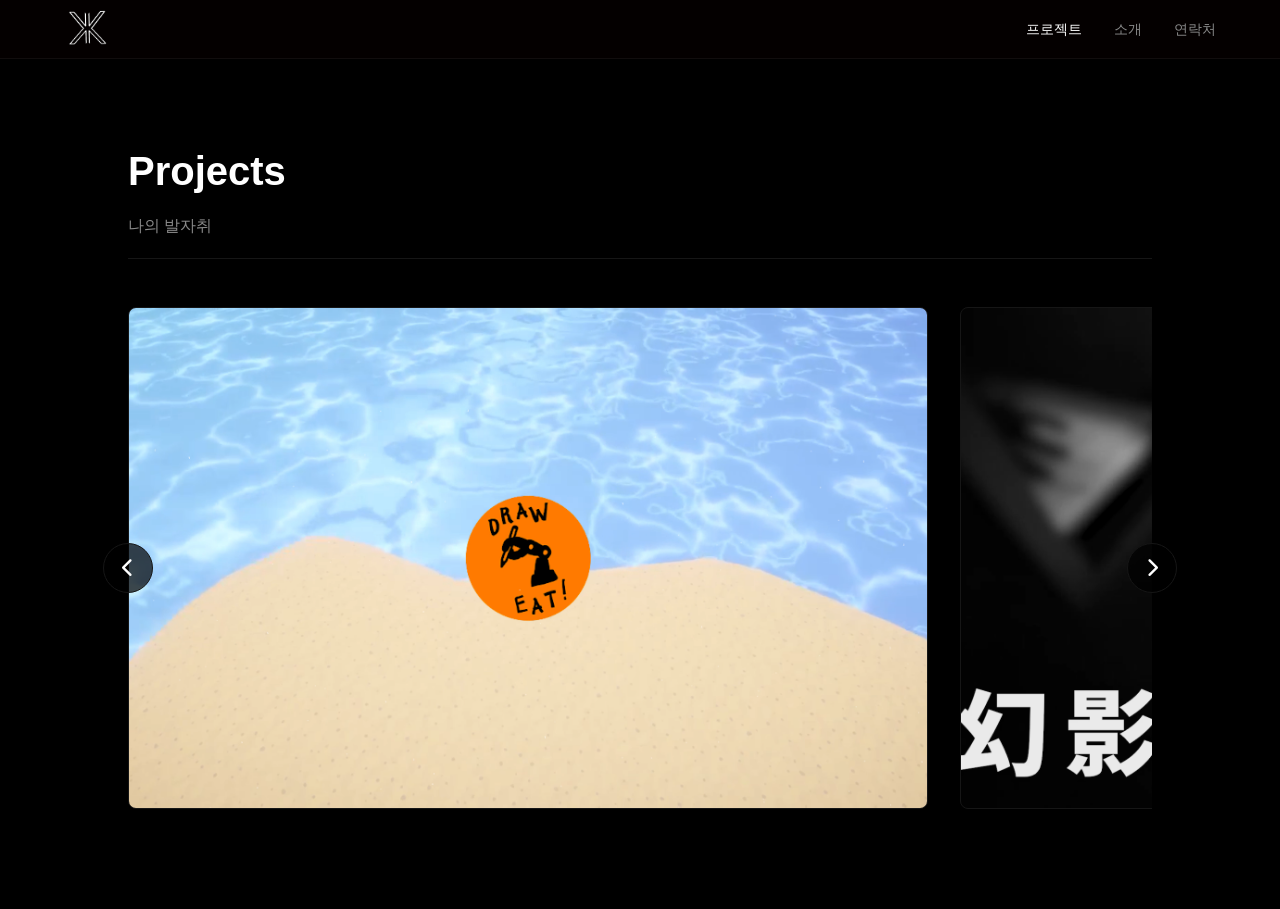
==== commit 48a65252: "모달명 수정" ====
--- a/index.html
+++ b/index.html
@@ -44,7 +44,7 @@
         </button>
         <div class="projects-grid" id="projectsGrid">
           <!-- Project 1 -->
-          <div class="project-card" onclick="openModal('abyss')">
+          <div class="project-card" onclick="openModal('drawIt')">
             <div
               class="project-img"
               style="
@@ -75,7 +75,7 @@
           </div>
 
           <!-- Project 3 -->
-          <div class="project-card" onclick="openModal('campus')">
+          <div class="project-card" onclick="openModal('illusion')">
             <div
               class="project-img"
               style="
@@ -104,7 +104,7 @@
           </div>
 
           <!-- Project 4: FactoryRunner -->
-          <div class="project-card" onclick="openModal('factory')">
+          <div class="project-card" onclick="openModal('factoryRunner')">
             <div
               class="project-img"
               style="
@@ -132,7 +132,7 @@
           </div>
 
           <!-- Project 2 -->
-          <div class="project-card" onclick="openModal('lab')">
+          <div class="project-card" onclick="openModal('dreadRush')">
             <div
               class="project-img"
               style="
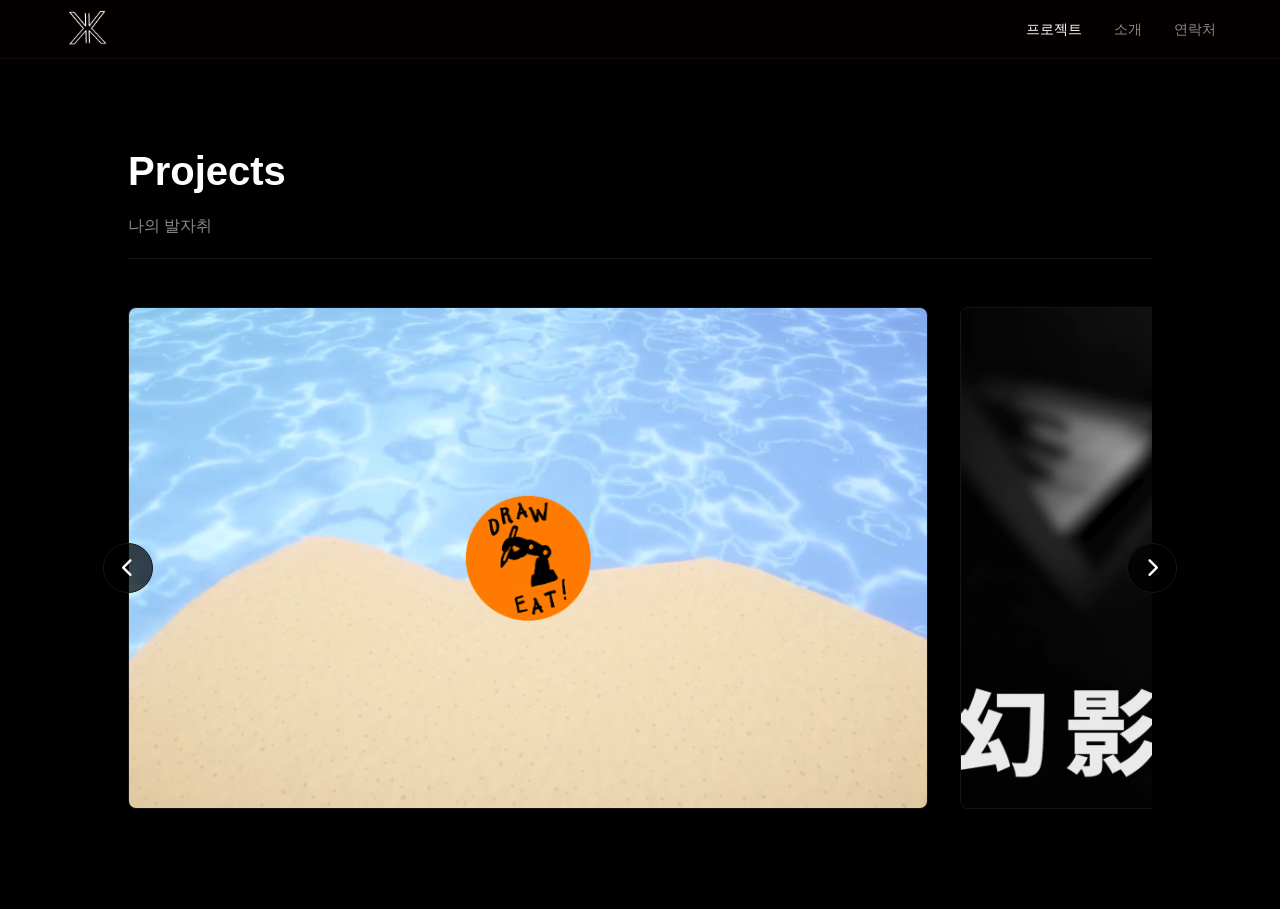
==== commit 57671d32: "기타오류수정" ====
--- a/index.html
+++ b/index.html
@@ -96,9 +96,8 @@
                 아트로, 시간의 비가역성과 착각을 담아내고자 하였습니다.
               </p>
               <div class="skill-tags">
-                <span>UNITY</span>
-                <span>C#</span>
-                <span>Meta All in One SDK</span>
+                <span>Arduino, TouchDesigner</span>
+
               </div>
             </div>
           </div>
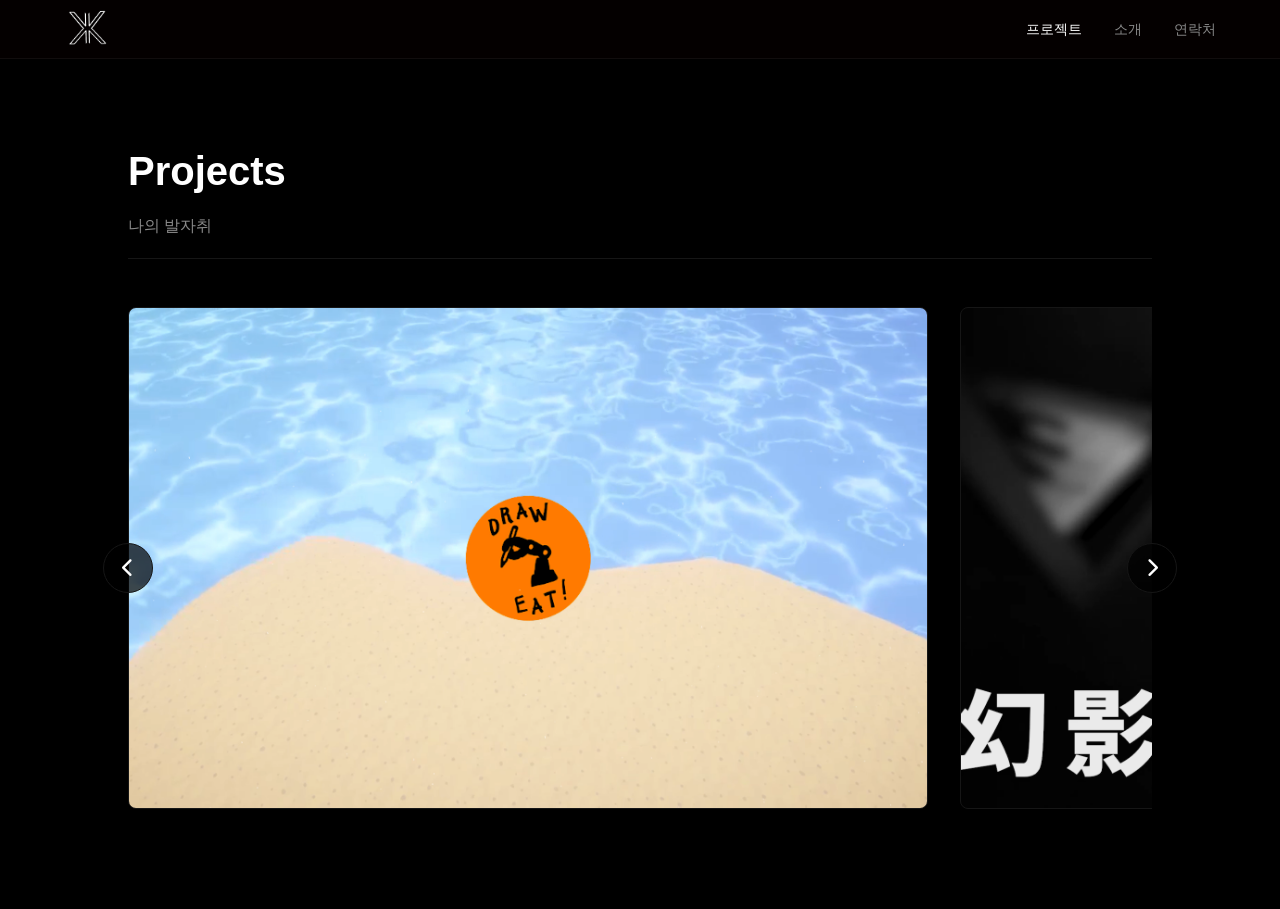
==== commit 7a3fd8d2: "draweat 변경" ====
--- a/index.html
+++ b/index.html
@@ -44,22 +44,22 @@
         </button>
         <div class="projects-grid" id="projectsGrid">
           <!-- Project 1 -->
-          <div class="project-card" onclick="openModal('drawIt')">
-            <div
-              class="project-img"
-              style="
-                background-image: url('./Images/Projects/DrawIt/Shot1.webp');
-              "
-            >
-              <div class="project-overlay">
-                <span class="btn-view"
-                  ><i class="fas fa-expand-arrows-alt"></i> 상세보기</span
-                >
-              </div>
-            </div>
-            <div class="project-info">
-              <span class="engine-tag">>_ UNITY</span>
-              <h3>Draw It</h3>
+          <div class="project-card" onclick="openModal('drawEat')">
+            <div
+              class="project-img"
+              style="
+                background-image: url('./Images/Projects/DrawEat/Shot1.webp');
+              "
+            >
+              <div class="project-overlay">
+                <span class="btn-view"
+                  ><i class="fas fa-expand-arrows-alt"></i> 상세보기</span
+                >
+              </div>
+            </div>
+            <div class="project-info">
+              <span class="engine-tag">>_ UNITY</span>
+              <h3>Draw Eat</h3>
               <p class="project-desc">
                 가상현실에서 핸드트래킹을 통해 그림을 그린 후 로봇팔을 통해 실제
                 쿠키 위에 그림을 그려주는 게임입니다. 부산 벡스코에서
@@ -107,7 +107,7 @@
             <div
               class="project-img"
               style="
-                background-image: url('./Images/Projects/FactoryRunner/OBBY.webp');
+                background-image: url('./Images/Projects/FactoryRunner/OBBY1.webp');
               "
             >
               <div class="project-overlay">
--- a/style.css
+++ b/style.css
@@ -153,13 +153,13 @@
 }
 
 .card-bg-front {
-    background-image: url('Images/Profile/IMG_20240602_171643_382.webp'); 
+    background-image: url('Images/Profile/김규원2.jpg'); 
     transform: rotate(0deg) translate(0px, 0px);
     z-index: 2;
 }
 
 .card-bg-back {
-    background-image: url('https://images.unsplash.com/photo-1592478411213-6153e4ebc07d?auto=format&fit=crop&q=80&w=600'); 
+    background-image: url('Images/Profile/IMG_20240602_171643_382.webp'); 
     transform: rotate(-3deg) translate(-10px, 5px);
     z-index: 1;
 }
